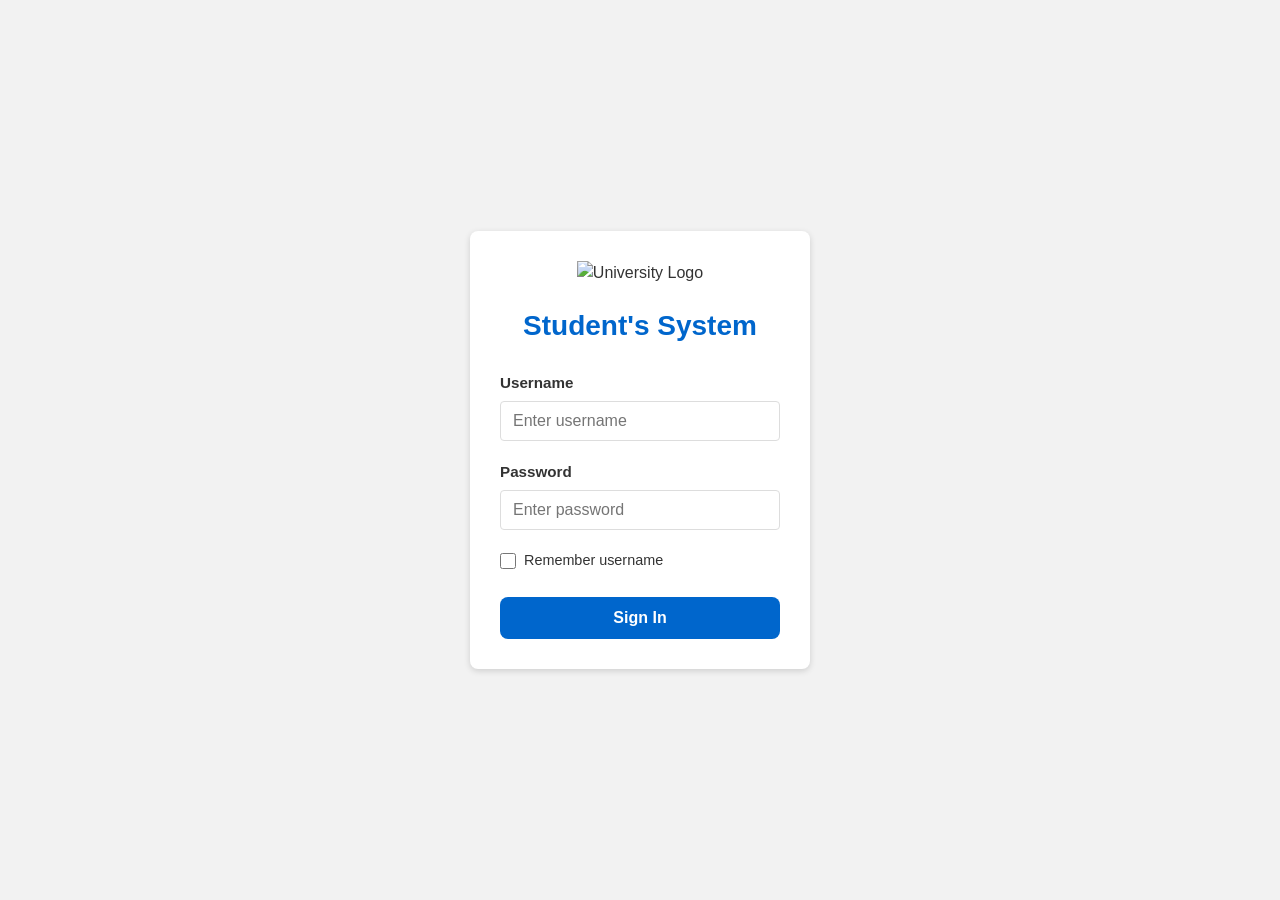
==== index.html @ e39f08c4 "Add files via upload" ====
<!DOCTYPE html>
<html lang="en" dir="ltr">
<head>
    <meta charset="UTF-8">
    <meta name="viewport" content="width=device-width, initial-scale=1.0">
    <title>Login - Student Portal</title>
    <link rel="stylesheet" href="css/style.css">
</head>
<body class="login-page">
    <div class="login-container">
        <img src="assets/logo.png" alt="University Logo" class="login-logo">
        <h1>Student's System</h1>
        <form action="dashboard.html" method="get">
            <div class="input-group">
                <label for="username">Username</label>
                <input type="text" id="username" name="username" placeholder="Enter username">
            </div>
            <div class="input-group">
                <label for="password">Password</label>
                <input type="password" id="password" name="password" placeholder="Enter password">
            </div>
            <div class="remember-group">
                <input type="checkbox" id="remember" name="remember">
                <label for="remember">Remember username</label>
            </div>
            <button type="submit" class="signin-btn">Sign In</button>
        </form>
    </div>
</body>
</html>
---- css/style.css ----
:root {
    --bg-gray: #f2f2f2;
    --white: #ffffff;
    --blue: #0066cc;
    --light-blue: #e6f2ff;
    --gray-text: #777777;
    --dark-gray: #333333;
    --border-color: #dddddd;
    --shadow: 0 2px 6px rgba(0,0,0,0.15);
    --radius: 8px;
    --font-sans: 'Helvetica Neue', Arial, sans-serif;
    --font-arabic: 'Tahoma', sans-serif;
}

*,
*::before,
*::after {
    box-sizing: border-box;
    margin: 0;
    padding: 0;
}

html {
    font-size: 16px;
}

/* Header */

.topbar{
    height:80px;
    background:#0d6cc8;
    display:flex;
    align-items:center;
    padding:0 20px;
}

.topbar-logo{
    width:60px;
    height:60px;
    border-radius:15px;
    margin-right:15px;
}

.topbar-title{
    color:#fff;
    font-size:32px;
    font-weight:600;
}

.header-icons{
    margin-left:auto;
    display:flex;
    align-items:center;
    gap:15px;
}

.icon-with-arrow{
    display:flex;
    align-items:center;
    gap:4px;
}

.header-icon{
    width:20px;
    height:20px;
    stroke:white;
    flex-shrink:0;
}

.arrow{
    color:white;
    font-size:11px;
    line-height:1;
}

/* Body */

body {
    background-color: var(--bg-gray);
    color: var(--dark-gray);
    font-family: var(--font-sans);
    line-height: 1.5;
    min-height: 100vh;
    padding: 0;
}

/* Login page specific centering */
body.login-page {
    display: flex;
    align-items: center;
    justify-content: center;
    min-height: 100vh;
}

/* Links */
a {
    color: inherit;
    text-decoration: none;
}

/* ===== Login Page ===== */
.login-container {
    width: 90%;
    max-width: 340px;
    margin: 0 auto;
    background: var(--white);
    border-radius: var(--radius);
    box-shadow: var(--shadow);
    padding: 30px;
    text-align: center;
}

.login-logo {
    width: 80px;
    height: auto;
    margin-bottom: 20px;
}

.login-container h1 {
    font-size: 1.75rem;
    color: var(--blue);
    margin-bottom: 25px;
    font-weight: 600;
}

.input-group {
    text-align: left;
    margin-bottom: 20px;
}

.input-group label {
    display: block;
    margin-bottom: 6px;
    font-size: 0.95rem;
    font-weight: 600;
}

.input-group input {
    width: 100%;
    padding: 10px 12px;
    border: 1px solid var(--border-color);
    border-radius: 4px;
    font-size: 1rem;
    box-sizing: border-box;
}

.remember-group {
    display: flex;
    align-items: center;
    justify-content: flex-start;
    margin-bottom: 25px;
}

.remember-group input {
    width: 16px;
    height: 16px;
    margin-right: 8px;
}

.remember-group label {
    font-size: 0.9rem;
    cursor: pointer;
}

.signin-btn {
    width: 100%;
    padding: 12px;
    background: var(--blue);
    color: var(--white);
    border: none;
    border-radius: var(--radius);
    font-size: 1rem;
    font-weight: 600;
    cursor: pointer;
    transition: background 0.2s;
}

.signin-btn:hover {
    background: #0052a3;
}

/* ===== Dashboard Page ===== */
.top-image{
    display:flex;
    justify-content:center;
    margin:40px 0 50px;
}

.top-image img{
    width:120px; /* غير الحجم حسب الصورة */
    max-width:90%;
    height:auto;
}

.topbar {
    height: 60px;
    background: var(--blue);
    color: var(--white);
    display: flex;
    align-items: center;
    padding: 0 20px;
}

.topbar-logo {
    height: 40px;
    width: auto;
    margin-right: 12px;
}

.topbar-title {
    font-size: 1.25rem;
    font-weight: 600;
}

.dashboard-content {
    display: grid;
    margin-top: 30px;
    gap: 16px;
    padding: 20px;
    grid-template-columns: repeat(auto-fill, minmax(200px, 1fr));
}

.menu-card {
    display: flex;
    align-items: center;
    background: var(--white);
    border: 1px solid var(--border-color);
    border-radius: var(--radius);
    box-shadow: var(--shadow);
    padding: 14px;
    text-decoration: none;
    transition: transform 0.1s, box-shadow 0.2s;
}

.menu-card:hover {
    transform: translateY(-2px);
    box-shadow: 0 4px 12px rgba(0,0,0,0.2);
}

.menu-card .card-content {
    flex-grow: 1;
    font-size: 1rem;
}

.menu-card .card-icon {
    width: 40px;
    height: 40px;
    background: var(--light-blue);
    border-radius: 50%;
    display: flex;
    align-items: center;
    justify-content: center;
    margin-left: 12px;
    font-size: 1.2rem;
    color: var(--blue);
}

.card-icon img{
    width:40px;
    height:40px;
    object-fit:contain;
    display:block;
}

.dashboard-footer {
    text-align: center;
    padding: 20px;
    font-size: 0.9rem;
    color: var(--gray-text);
}

/* ===== Score Page ===== */
.table-toolbar{
    display:flex;
    align-items:center;
    gap:10px;
    margin-bottom:10px;
}

.play-btn{
    width:40px;
    height:40px;
    font-size:14px;
    border:1px solid #ddd;
    background:#fff;
}

.warning-box{
    display:flex;
    align-items:center;
    height:40px;
    border:1px solid #ddd;
    background:#fff;
}

.warning-icon{
    width:40px;
    height:40px;
    font-size:16px;
    background:#c5c9ce;
    display:flex;
    align-items:center;
    justify-content:center;
}

.warning-box span:last-child{
    padding:0 12px;
    font-size:14px;
}

.table-footer{
    text-align:right;
    padding:10px 20px;
    font-size:14px;
}

.topbar{
    position: fixed;
    top:0;
    left:0;
    width:100%;
    z-index:1000;
}

.value {
    color: var(--blue);
    font-weight: bold;
}

.student-info{
    position: fixed;
    top:50px; /* تحت الهيدر مباشرة */
    left:0;
    width:100%;
    z-index:999;
    background:#fff;
    text-align:center;
    box-shadow:0 2px 8px rgba(0,0,0,.08);
}

main{
    padding-top:220px; /* حسب ارتفاع الهيدر + student-info */
    background:#fff;
}

.arabic-note {
    margin-top: 12px;
    font-size: 0.99rem;
    font-weight: bold;
    line-height: 1.6;
    color: var(--blue);
    direction: rtl;
}

.year-section {
    margin-bottom: 30px;
}

.year-title {
    font-size: 1.3rem;
    color: var(--blue);
    margin-bottom: 14px;
    margin-right: 10px;
    direction: rtl;
    font-weight: 600;
}

.score-table {
    width: 100%;
    border-collapse: collapse;
    margin-top: 8px;
    font-size: 0.94rem;
}

.score-table th,
.score-table td {
    padding: 10px 12px;
    border: 1px solid var(--border-color);
    text-align: left;
}

.score-table th {
    background-color: var(--light-blue);
    font-weight: 600;
    white-space: nowrap;
}

.score-table td {
    background-color: var(--white);
}

/* No data found */
.no-data {
    text-align: center;
    padding: 24px;
    font-size: 1.1rem;
    color: var(--gray-text);
    direction: rtl;
}

/* Responsive adjustments */
@media (max-width: 480px) {
    .login-container {
        padding: 20px;
    }
    .login-container h1 {
        font-size: 1.5rem;
    }
    .topbar {
        height: 50px;
        padding: 0 12px;
    }
    .topbar-logo {
        height: 32px;
    }
    .topbar-title {
        font-size: 1.1rem;
    }
    .dashboard-content {
        grid-template-columns: 1fr;
    }
    .menu-card {
        padding: 12px;
    }
}
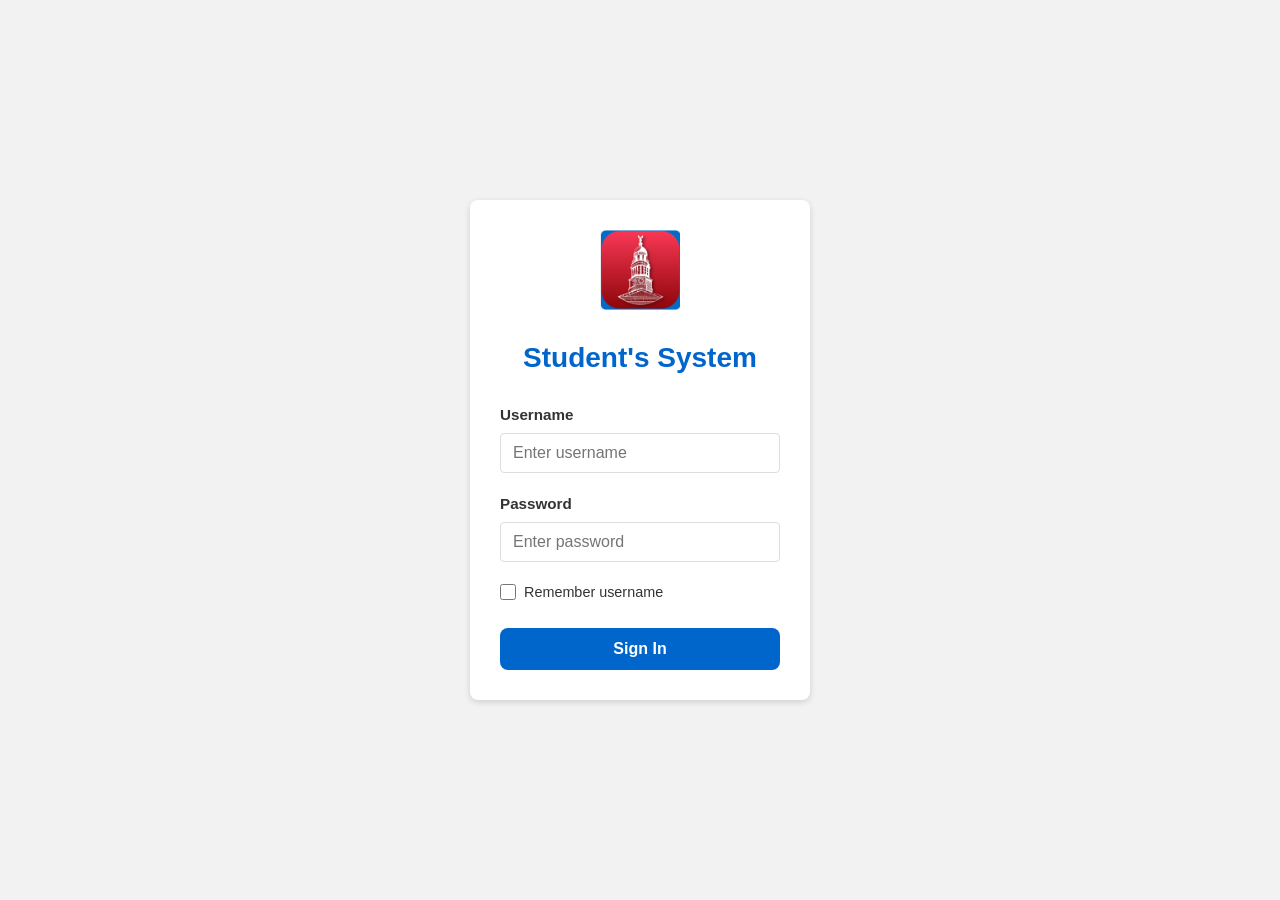
==== commit 56a55abd: "Update index.html" ====
--- a/index.html
+++ b/index.html
@@ -8,7 +8,7 @@
 </head>
 <body class="login-page">
     <div class="login-container">
-        <img src="assets/logo.png" alt="University Logo" class="login-logo">
+        <img src="Photo/IMG_6261 (Edited).png" alt="University Logo" class="login-logo">
         <h1>Student's System</h1>
         <form action="dashboard.html" method="get">
             <div class="input-group">
@@ -27,4 +27,4 @@
         </form>
     </div>
 </body>
-</html>+</html>
